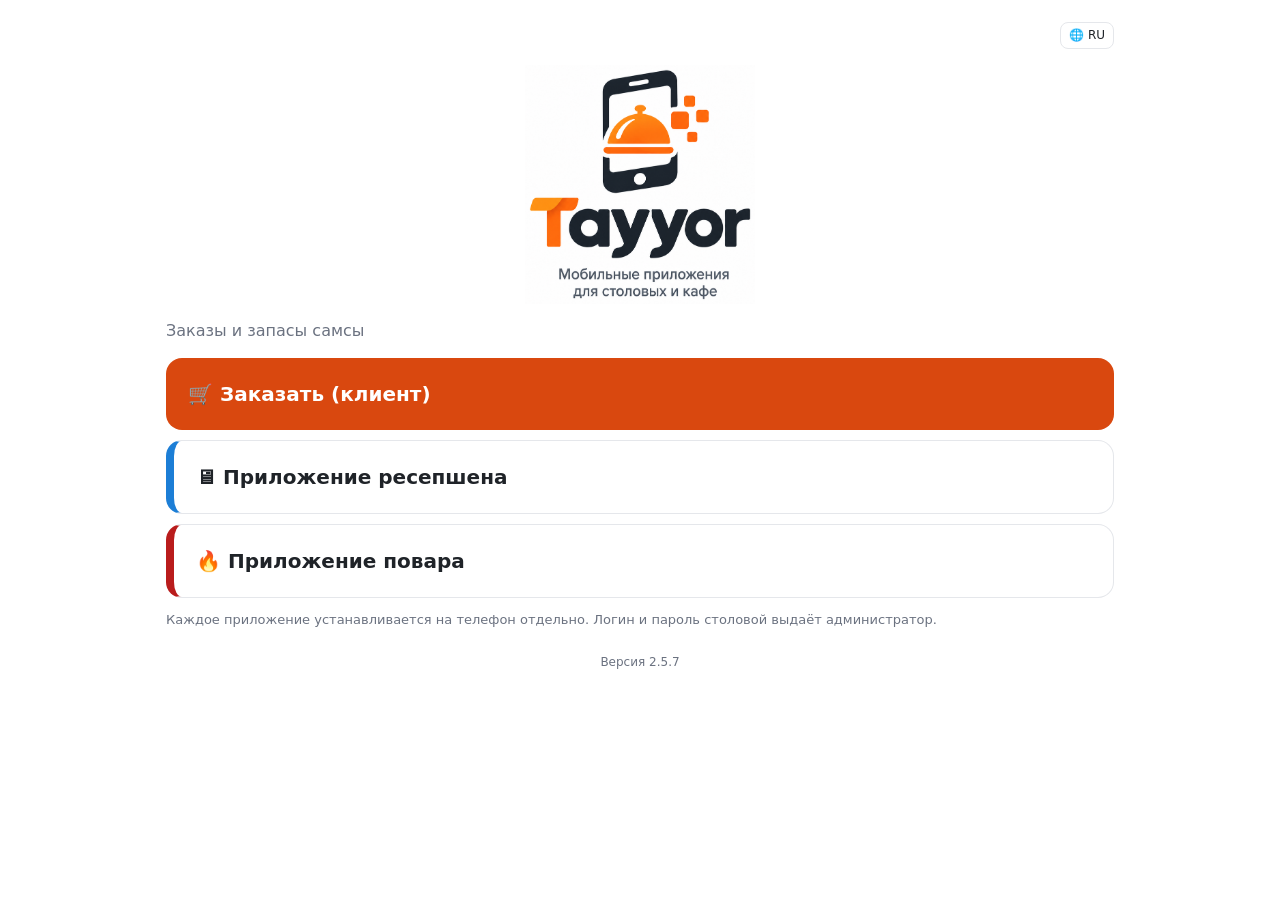
==== index.html @ 119f8dc6 "v2.5.7: hall orders go to the cook (serve on a plate), takeaway labelled pack Co-Authored-By: Claude" ====
<!doctype html>
<html lang="ru">
<head>
<meta charset="utf-8">
<meta name="viewport" content="width=device-width,initial-scale=1,viewport-fit=cover">
<title>Tayyor</title>
<link rel="icon" href="client/favicon.png">
<meta name="theme-color" content="#ffffff">
<meta name="color-scheme" content="light">
<link rel="stylesheet" href="style.css">
</head>
<body>
<div class="wrap">
<header style="justify-content:flex-end"><div class="langs" id="langs"></div></header>
<img class="landlogo" src="assets/logo-client.png" alt="Tayyor">
<p class="sub" id="tag" style="font-size:16px"></p>
<div class="roles" id="roles"></div>
<p class="sub" id="hint"></p>
<div class="foot" id="ver"></div>
</div>
<script>
const V='2.5.7',LI={uzc:0,uzl:1,ru:2,en:3},L=[['uzc','Ўзбекча'],['uzl',"O'zbekcha"],['ru','Русский'],['en','English']];
let lang=localStorage.getItem('tl.lang')||'ru',open_=false;
const T={tag:["Самса буюртмаси ва заҳираси","Samsa buyurtmasi va zaxirasi","Заказы и запасы самсы","Samsa orders & stock"],
c:["Буюртма бериш (мижоз)","Buyurtma berish (mijoz)","Заказать (клиент)","Order (customer)"],
d:["Қабулхона иловаси","Qabulxona ilovasi","Приложение ресепшена","Reception app"],
k:["Ошпаз иловаси","Oshpaz ilovasi","Приложение повара","Kitchen app"],
h:["Ҳар бир иловани алоҳида телефонга ўрнатиш мумкин. Логин ва паролни администратор беради.","Har bir ilovani alohida telefonga o'rnatish mumkin. Login va parolni administrator beradi.","Каждое приложение устанавливается на телефон отдельно. Логин и пароль столовой выдаёт администратор.","Each app installs on a phone separately. The administrator provides the login and password."],
v:["Версия","Versiya","Версия","Version"]};
const t=k=>T[k][LI[lang]];
const q=location.search,hs=location.hash;
const legacy={'#/order':'client/','#/desk':'desk/','#/kitchen':'kitchen/'};
if(legacy[hs])location.replace(legacy[hs]+q);
function draw(){
 document.getElementById('langs').innerHTML=`<button onclick="open_=!open_;draw()">🌐 ${{uzc:'ЎЗ',uzl:'UZ',ru:'RU',en:'EN'}[lang]}</button>`+(open_?`<div class="lmenu">${L.map(([c,n])=>`<button class="${lang===c?'on':''}" onclick="lang='${c}';open_=false;localStorage.setItem('tl.lang',lang);draw()">${n}</button>`).join('')}</div>`:'');
 document.getElementById('tag').textContent=t('tag');
 document.getElementById('roles').innerHTML=`<button onclick="location.href='client/${q}'">🛒 ${t('c')}</button><button onclick="location.href='desk/${q}'" style="border-left:8px solid #1c7ed6">🖥 ${t('d')}</button><button onclick="location.href='kitchen/${q}'" style="border-left:8px solid #b91c1c">🔥 ${t('k')}</button>`;
 document.getElementById('hint').textContent=t('h');
 document.getElementById('ver').textContent=t('v')+' '+V;
}
draw();
</script>
</body>
</html>
---- style.css ----
:root{color-scheme:light;--bg:#ffffff;--fg:#1f2328;--card:#ffffff;--mut:#6b7280;--pri:#d9480f;--ok:#2f9e44;--warn:#e67700;--bad:#c92a2a;--bd:#e5e7eb;--soft:#f3f4f6}
*{box-sizing:border-box}
body{margin:0;background:var(--bg);color:var(--fg);font:16px/1.4 system-ui,-apple-system,Segoe UI,Roboto,sans-serif;-webkit-tap-highlight-color:transparent}
.wrap{max-width:980px;margin:0 auto;padding:12px 16px 110px}
header{display:flex;align-items:center;justify-content:space-between;gap:8px;padding:10px 0}
.brand{font-weight:800;font-size:22px;color:var(--pri);cursor:pointer}
.langs{display:flex;gap:4px}
.langs button{padding:4px 8px;font-size:12px;border-radius:8px;border:1px solid var(--bd);background:var(--card);color:var(--fg)}
.langs button.on{background:var(--pri);color:#fff;border-color:var(--pri)}
h2{margin:18px 0 8px;font-size:18px}
.card{background:var(--card);border:1px solid var(--bd);border-radius:14px;padding:12px;margin:8px 0;display:flex;gap:12px;align-items:center}
.card.col{display:block}
.pe{font-size:34px}.pi{flex:1;min-width:0}.sub{color:var(--mut);font-size:13px}
.chip{display:inline-block;padding:2px 9px;border-radius:99px;font-size:12px;font-weight:600;margin:2px 4px 2px 0;background:var(--soft)}
.chip.ok{background:#d3f9d8;color:#1b5e20}.chip.warn{background:#ffe8cc;color:#8a4b00}.chip.bad{background:#ffe3e3;color:#a61e1e}
button{font:inherit;cursor:pointer}
.btn{background:var(--pri);color:#fff;border:0;border-radius:12px;padding:12px 18px;font-weight:700}
.btn.sec{background:var(--soft);color:var(--fg);border:1px solid var(--bd)}
.btn.ok{background:var(--ok)}.btn.bad{background:var(--bad)}.btn.sm{padding:6px 12px;font-size:14px;border-radius:9px}.btn.full{width:100%}
.step{display:flex;align-items:center;gap:8px}
.step button{width:38px;height:38px;border-radius:50%;border:1px solid var(--bd);background:var(--card);color:var(--fg);font-size:20px}
.step span{min-width:26px;text-align:center;font-weight:700}
input,select{font:inherit;padding:10px;border:1px solid var(--bd);border-radius:10px;background:var(--card);color:var(--fg);width:100%}
.row{display:flex;gap:8px;flex-wrap:wrap;align-items:center}.row>*{flex:1}
.bar{position:fixed;left:0;right:0;bottom:0;background:var(--card);border-top:1px solid var(--bd);padding:10px 16px calc(10px + env(safe-area-inset-bottom));display:flex;gap:12px;align-items:center;justify-content:space-between}
.tabs{display:flex;gap:6px;margin:8px 0;overflow:auto}
.tabs button{flex:1;padding:10px;border-radius:10px;border:1px solid var(--bd);background:var(--card);color:var(--fg);white-space:nowrap;font-weight:600}
.tabs button.on{background:var(--pri);color:#fff;border-color:var(--pri)}
.badge{background:var(--bad);color:#fff;border-radius:99px;padding:0 7px;font-size:12px;margin-left:4px}
.big{font-size:38px;font-weight:800;line-height:1}
.grid{display:grid;grid-template-columns:repeat(auto-fill,minmax(78px,1fr));gap:8px}
.grid button{padding:12px 4px;border-radius:12px;border:1px solid var(--bd);background:var(--card);color:var(--fg);font-weight:700}
.grid button.occ{background:var(--warn);color:#fff;border-color:var(--warn)}.grid button.sel{outline:3px solid var(--pri)}
.roles button{display:block;width:100%;margin:10px 0;padding:22px;font-size:20px;border-radius:16px;border:1px solid var(--bd);background:var(--card);color:var(--fg);font-weight:700;text-align:left}
.roles button:first-child{background:var(--pri);color:#fff;border:0}
.toasts{position:fixed;top:10px;left:10px;right:10px;z-index:50;display:flex;flex-direction:column;gap:6px;pointer-events:none}
.toast{background:#2b1d12;color:#fff;padding:10px 14px;border-radius:12px;box-shadow:0 4px 14px #0005;max-width:520px;margin:0 auto;animation:in .2s}
@keyframes in{from{opacity:0;transform:translateY(-8px)}}
.modal{position:fixed;inset:0;background:#0007;z-index:40;display:flex;align-items:flex-end;justify-content:center}
.modal>div{background:var(--card);width:100%;max-width:560px;border-radius:18px 18px 0 0;padding:18px 16px calc(18px + env(safe-area-inset-bottom));max-height:85vh;overflow:auto}
.upd{background:var(--ok);color:#fff;padding:10px 14px;border-radius:12px;display:flex;justify-content:space-between;align-items:center;gap:8px;margin:6px 0}
.late{animation:bl 1s infinite}@keyframes bl{50%{opacity:.35}}
.timer{font-size:30px;font-weight:800;font-variant-numeric:tabular-nums}
.foot{text-align:center;color:var(--mut);font-size:12px;margin-top:24px}
.line{display:flex;justify-content:space-between;gap:8px;padding:3px 0}

.ask{font-size:26px;margin:6px 0 4px;line-height:1.2}
.kpis{display:grid;grid-template-columns:repeat(auto-fit,minmax(150px,1fr));gap:8px;margin:6px 0}
.kpi{background:var(--card);border:1px solid var(--bd);border-radius:14px;padding:12px}
.kl{font-size:12px;color:var(--mut);font-weight:600;text-transform:uppercase;letter-spacing:.03em}
.kv{font-size:30px;font-weight:800;line-height:1.15;font-variant-numeric:tabular-nums}.kv small{font-size:13px;font-weight:600;color:var(--mut)}
.ks{font-size:12px;color:var(--mut)}
.dp{display:block}
.stack{display:flex;height:10px;border-radius:99px;overflow:hidden;background:var(--soft);margin:8px 0}
.sg{display:block;height:100%}.sg.ok{background:var(--ok)}.sg.warn{background:var(--warn)}.sg.oven{background:#4dabf7}
.dn{display:grid;grid-template-columns:repeat(4,1fr);gap:6px;text-align:center;margin-bottom:6px}
.dv{display:block;font-size:24px;font-weight:800;font-variant-numeric:tabular-nums}.dl{display:block;font-size:11px;color:var(--mut)}
.okc{color:var(--ok)}.badc{color:var(--bad)}.ovc{color:#1c7ed6}
.chart{display:flex;gap:6px;align-items:flex-end;height:120px}
.cb{flex:1;display:flex;flex-direction:column;align-items:center;justify-content:flex-end;height:100%}
.cb i{display:block;width:100%;background:var(--pri);border-radius:6px 6px 0 0;min-height:3px}
.cv{font-size:10px;color:var(--mut)}.cd{font-size:11px;color:var(--mut);margin-top:3px}

html{background:#fff}
.card,.kpi{box-shadow:0 1px 2px rgba(16,24,40,.05)}
input:focus,select:focus{outline:2px solid var(--pri);outline-offset:0;border-color:var(--pri)}
input[type=checkbox]{accent-color:var(--pri)}
*{scrollbar-width:thin;scrollbar-color:#cbd5e1 #fff}
::-webkit-scrollbar{width:8px;height:8px}::-webkit-scrollbar-thumb{background:#cbd5e1;border-radius:8px}::-webkit-scrollbar-track{background:#fff}
.modal{background:rgba(17,24,39,.45)}
header{flex-wrap:wrap}.langs{flex-wrap:wrap}

.tiles{display:grid;grid-template-columns:repeat(auto-fill,minmax(150px,1fr));gap:8px}
.tile{background:var(--card);border:1px solid var(--bd);border-radius:14px;padding:10px 12px;box-shadow:0 1px 2px rgba(16,24,40,.05)}
.tile.warn{background:#fff8eb;border-color:#ffd8a8}.tile.bad{background:#fff1f1;border-color:#ffc9c9}
.th{font-weight:700;font-size:14px;white-space:nowrap;overflow:hidden;text-overflow:ellipsis}
.tv{font-size:34px;font-weight:800;line-height:1.1;font-variant-numeric:tabular-nums}.tl{font-size:11px;color:var(--mut);margin-bottom:4px}
.tr{display:flex;justify-content:space-between;font-size:12px;color:var(--mut);line-height:1.5}.tr b{color:var(--fg)}.tr b.ovc{color:#1c7ed6}
.ts{font-size:11px;color:var(--mut);margin-top:4px;min-height:14px}

.grid{grid-template-columns:repeat(auto-fill,minmax(76px,1fr));align-items:stretch}
.grid button{display:flex;flex-direction:column;align-items:center;justify-content:center;gap:4px;min-height:76px;padding:8px 4px;font-size:24px;line-height:1.1;text-align:center}
.grid button small{display:-webkit-box;-webkit-line-clamp:2;-webkit-box-orient:vertical;overflow:hidden;font-size:12px;font-weight:600;line-height:1.2;max-width:100%}
.grid.tb button{min-height:52px;font-size:18px}
.card .sub{margin-bottom:4px}

.perr{color:var(--bad);font-size:12px;margin-top:4px;line-height:1.3}

.cancelred,.cancelred span{color:var(--bad)!important;font-weight:700}
.toast.bad{background:#b91c1c}

.langs{position:relative}
.lmenu{position:absolute;right:0;top:36px;z-index:30;background:#fff;border:1px solid var(--bd);border-radius:12px;padding:6px;display:flex;flex-direction:column;gap:4px;min-width:130px;box-shadow:0 8px 24px rgba(16,24,40,.15)}
.lmenu button{padding:9px 12px;font-size:14px;text-align:left}

.toast{background:#fff;color:var(--fg);border:1px solid var(--bd);border-left:5px solid var(--ok);box-shadow:0 8px 24px rgba(16,24,40,.18)}
.toast.bad{background:#fff;color:var(--bad);border-left-color:var(--bad);font-weight:600}
.chips{display:flex;flex-wrap:wrap;gap:8px}
.chip2{padding:10px 14px;border-radius:12px;border:1px solid var(--bd);background:#fff;color:var(--fg);font-weight:600}
.chip2.on{background:var(--pri);color:#fff;border-color:var(--pri)}
.cfm{font-size:17px;font-weight:600;margin:0 0 14px;line-height:1.35}

.brand{display:flex;align-items:center;gap:8px}.logo{height:38px;width:auto;display:block}
.landlogo{display:block;width:230px;max-width:70%;margin:6px auto 4px}

.brand{font-size:16px;color:var(--fg);flex-wrap:wrap;row-gap:2px;min-width:0}
.bn{color:var(--pri);font-weight:800;font-size:21px}
.bc{font-weight:700;font-size:16px;max-width:48vw;overflow:hidden;text-overflow:ellipsis;white-space:nowrap}
.br{font-size:12px;font-weight:700;background:var(--soft);border:1px solid var(--bd);border-radius:99px;padding:2px 9px;color:var(--mut)}
.bill{background:#fff8eb;border:1px solid #ffd8a8;color:#8a4b00;border-radius:12px;padding:10px 14px;margin:6px 0;font-weight:600;line-height:1.35}
.bill.late{background:#fff1f1;border-color:#ffc9c9;color:#a61e1e}
.billbox{background:var(--soft);border-radius:12px;padding:10px;margin-top:8px}

.logo{height:24px}
.bn{font-size:14px}
.hmid{text-align:center;margin:0 0 10px}
.hmid .bc{display:block;max-width:none;white-space:normal;overflow:visible;text-overflow:clip;font-size:26px;font-weight:800;line-height:1.15;overflow-wrap:anywhere}
.hmid .br{display:inline-block;margin-top:6px}
.canteen{border:2px solid var(--pri);border-radius:16px;box-shadow:0 2px 10px rgba(16,24,40,.08);margin:12px 0}
.grid.pg{grid-template-columns:repeat(auto-fill,minmax(92px,1fr))}
.grid button.pt{display:flex;flex-direction:column;align-items:center;justify-content:flex-start;gap:4px;padding:8px 4px;min-height:108px;font-size:13px}
.pt .pe2{font-size:28px;line-height:1.1}
.pt .pn{font-size:12px;font-weight:600;line-height:1.2;text-align:center;min-height:29px;width:100%;display:-webkit-box;-webkit-line-clamp:2;-webkit-box-orient:vertical;overflow:hidden}
.pt .pc{margin-top:auto;font-size:14px;font-weight:800;color:var(--mut)}
.tile.top{border-color:var(--pri);box-shadow:0 0 0 2px var(--soft)}

@media(max-width:520px){.tabs{gap:4px}.tabs button{font-size:13px;padding:10px 4px}}

.tabs{flex-wrap:wrap;overflow:visible}
.tabs button{flex:1 1 30%}
.cred{white-space:pre-wrap;word-break:break-all;background:var(--soft);border:1px solid var(--bd);border-radius:12px;padding:12px;font:14px/1.5 ui-monospace,Consolas,monospace;margin:0;user-select:text}

.contact{display:flex;gap:8px;flex-wrap:wrap;justify-content:center;margin:-2px 0 12px}.contact a{text-decoration:none;color:var(--fg)}

/* phones: whole interface 30% smaller */
@media (max-width:640px){body{zoom:.7}}

.sep{height:1px;background:var(--bd);margin:12px 0}
.agrid,.agrid2{display:grid;gap:8px;margin-top:8px}
.agrid{grid-template-columns:repeat(3,1fr)}
.agrid2{grid-template-columns:repeat(2,1fr)}
.agrid .btn,.agrid2 .btn{width:100%;padding:10px 6px;white-space:nowrap}

.chead{cursor:pointer;display:flex;flex-direction:column;gap:6px}
.chead .line{align-items:center;gap:8px}
.chead .cn{min-width:0;overflow:hidden;text-overflow:ellipsis;white-space:nowrap;font-size:17px}
.chead .chip{flex:0 0 auto}
.chead .arr{flex:0 0 auto;color:var(--mut,#6b7280);font-size:18px}
.cbody{margin-top:10px;padding-top:10px;border-top:1px solid var(--bd)}

.packrow{display:grid;grid-template-columns:repeat(auto-fill,minmax(92px,1fr));gap:8px;margin:8px 0}
.pk{border:1.5px solid var(--bd);border-radius:14px;padding:8px 4px;text-align:center;background:#fff}
.pk.ok{border-color:#2f9e44;background:#ebfbee}
.pk.warn{border-color:#f08c00;background:#fff4e6}
.pk .pe2{font-size:26px;line-height:1.1}
.pk .pq{font-size:30px;font-weight:800;line-height:1.1}
.pk .pn{font-size:12px;color:var(--mut,#6b7280)}
.pk .pw{font-size:11px;font-weight:700;color:#d9480f;margin-top:2px}
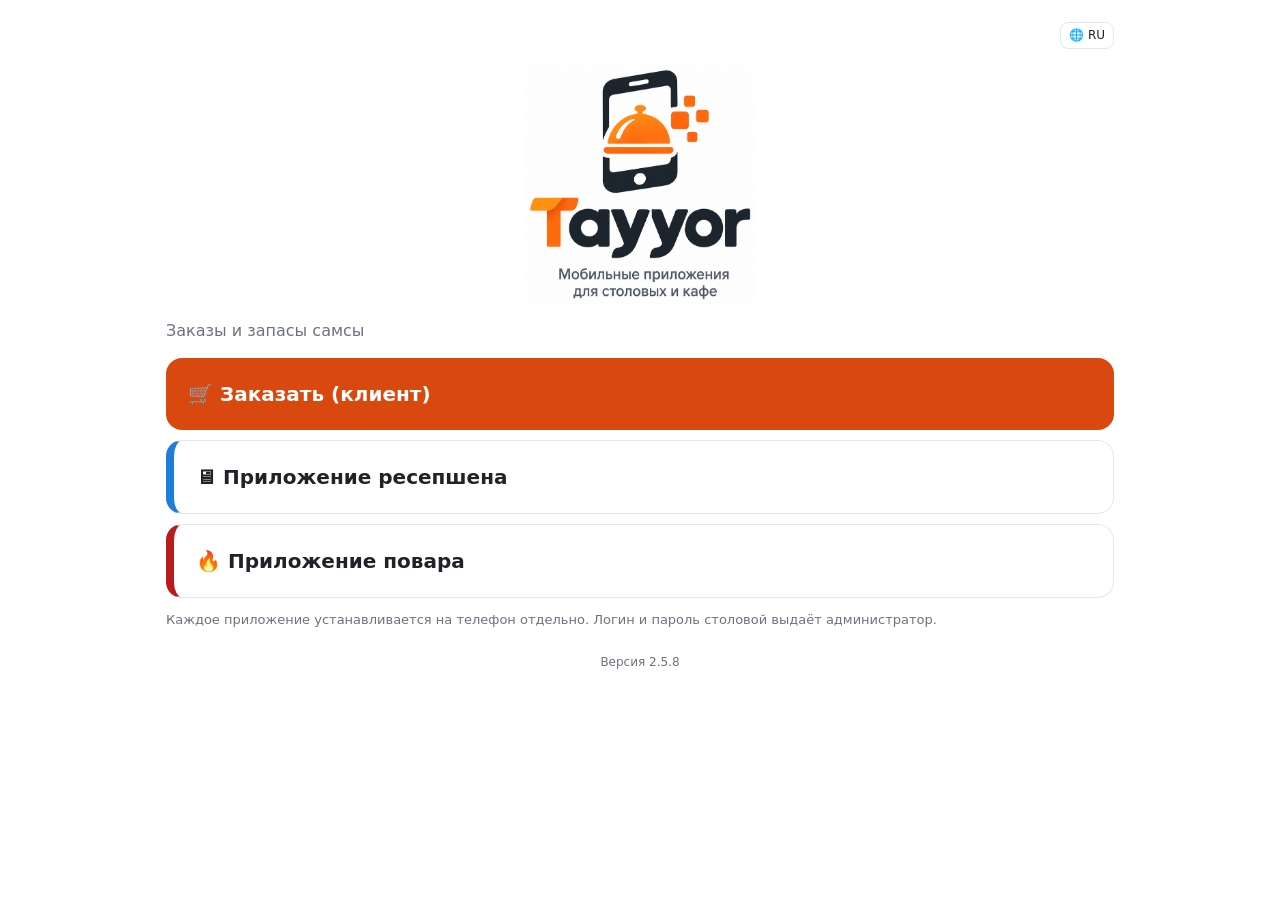
==== commit 956564f7: "v2.5.8: give/close only after the cook hands over (with override) Co-Authored-By: Claude Sonnet 5.5 " ====
--- a/index.html
+++ b/index.html
@@ -19,7 +19,7 @@
 <div class="foot" id="ver"></div>
 </div>
 <script>
-const V='2.5.7',LI={uzc:0,uzl:1,ru:2,en:3},L=[['uzc','Ўзбекча'],['uzl',"O'zbekcha"],['ru','Русский'],['en','English']];
+const V='2.5.8',LI={uzc:0,uzl:1,ru:2,en:3},L=[['uzc','Ўзбекча'],['uzl',"O'zbekcha"],['ru','Русский'],['en','English']];
 let lang=localStorage.getItem('tl.lang')||'ru',open_=false;
 const T={tag:["Самса буюртмаси ва заҳираси","Samsa buyurtmasi va zaxirasi","Заказы и запасы самсы","Samsa orders & stock"],
 c:["Буюртма бериш (мижоз)","Buyurtma berish (mijoz)","Заказать (клиент)","Order (customer)"],
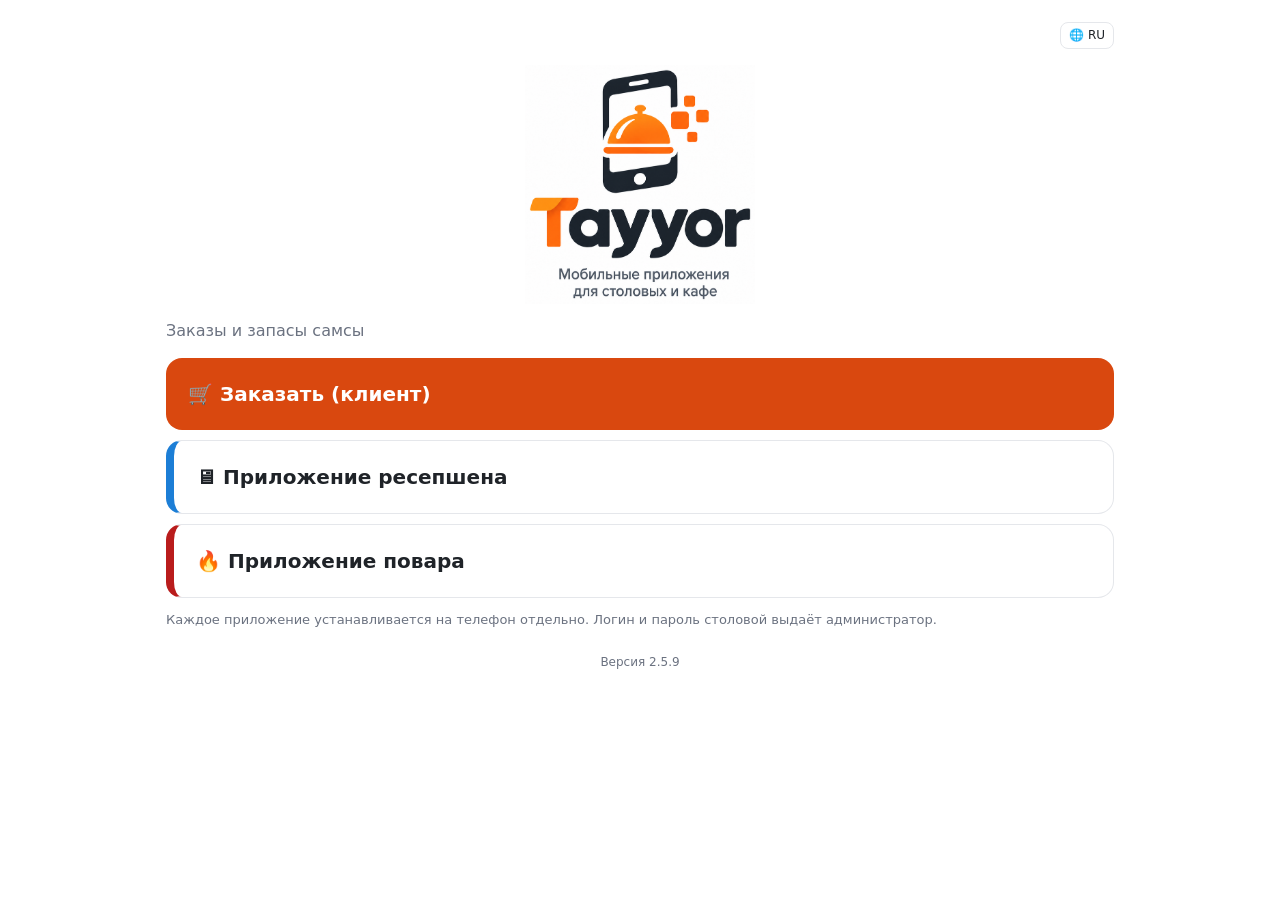
==== commit 6d1203eb: "v2.5.9: equal action buttons in reception order cards Co-Authored-By: Claude Sonnet 5.5 <noreply@ant" ====
--- a/index.html
+++ b/index.html
@@ -19,7 +19,7 @@
 <div class="foot" id="ver"></div>
 </div>
 <script>
-const V='2.5.8',LI={uzc:0,uzl:1,ru:2,en:3},L=[['uzc','Ўзбекча'],['uzl',"O'zbekcha"],['ru','Русский'],['en','English']];
+const V='2.5.9',LI={uzc:0,uzl:1,ru:2,en:3},L=[['uzc','Ўзбекча'],['uzl',"O'zbekcha"],['ru','Русский'],['en','English']];
 let lang=localStorage.getItem('tl.lang')||'ru',open_=false;
 const T={tag:["Самса буюртмаси ва заҳираси","Samsa buyurtmasi va zaxirasi","Заказы и запасы самсы","Samsa orders & stock"],
 c:["Буюртма бериш (мижоз)","Buyurtma berish (mijoz)","Заказать (клиент)","Order (customer)"],
--- a/style.css
+++ b/style.css
@@ -156,3 +156,6 @@
 .pk .pq{font-size:30px;font-weight:800;line-height:1.1}
 .pk .pn{font-size:12px;color:var(--mut,#6b7280)}
 .pk .pw{font-size:11px;font-weight:700;color:#d9480f;margin-top:2px}
+
+.agrid2 .btn{white-space:normal;min-height:46px;line-height:1.15;display:flex;align-items:center;justify-content:center;text-align:center}
+.agrid2 .btn:last-child:nth-child(odd){grid-column:1/-1}
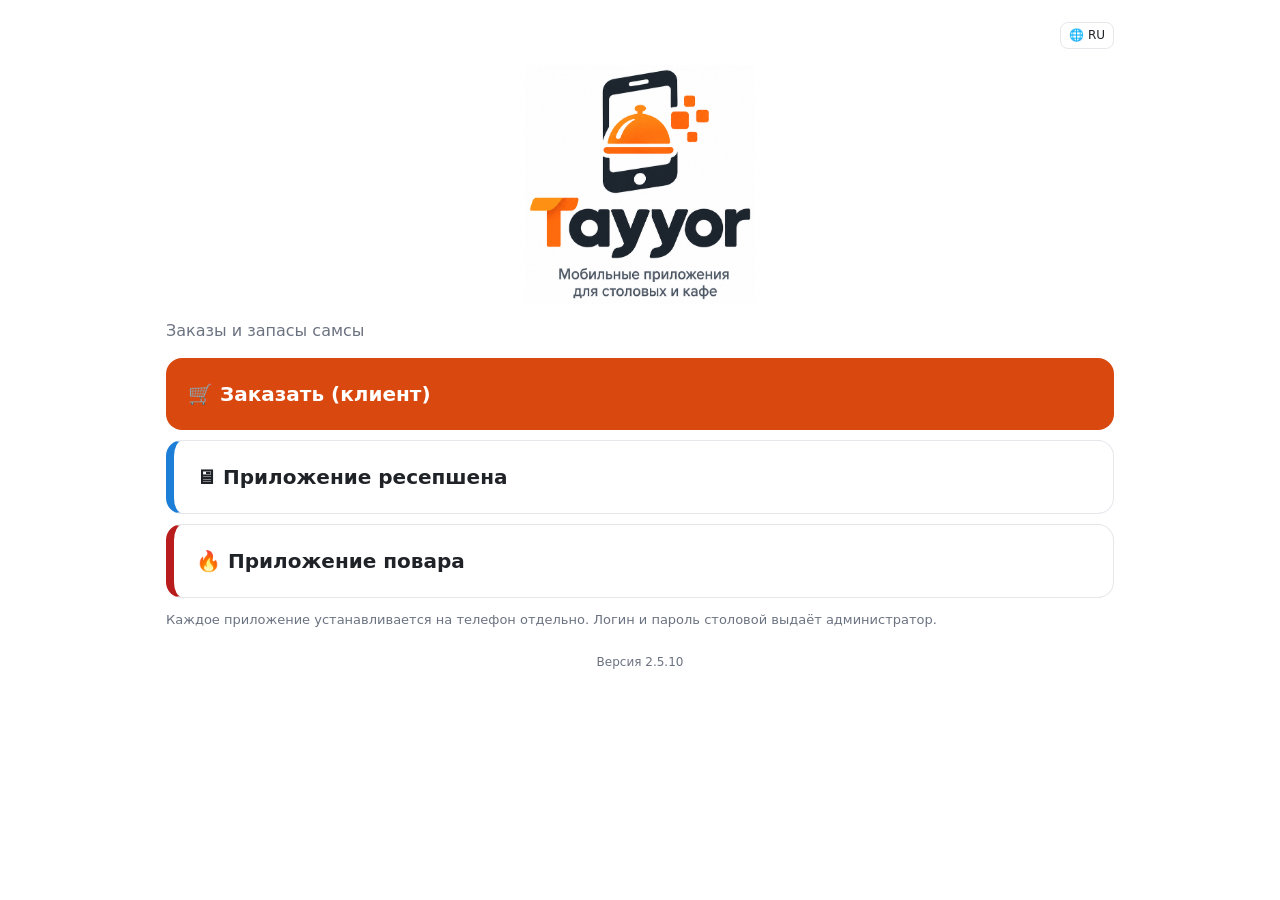
==== commit 88b39074: "v2.5.10: compact single-row action buttons Co-Authored-By: Claude Sonnet 5.5 <noreply@anthropic.com>" ====
--- a/index.html
+++ b/index.html
@@ -19,7 +19,7 @@
 <div class="foot" id="ver"></div>
 </div>
 <script>
-const V='2.5.9',LI={uzc:0,uzl:1,ru:2,en:3},L=[['uzc','Ўзбекча'],['uzl',"O'zbekcha"],['ru','Русский'],['en','English']];
+const V='2.5.10',LI={uzc:0,uzl:1,ru:2,en:3},L=[['uzc','Ўзбекча'],['uzl',"O'zbekcha"],['ru','Русский'],['en','English']];
 let lang=localStorage.getItem('tl.lang')||'ru',open_=false;
 const T={tag:["Самса буюртмаси ва заҳираси","Samsa buyurtmasi va zaxirasi","Заказы и запасы самсы","Samsa orders & stock"],
 c:["Буюртма бериш (мижоз)","Buyurtma berish (mijoz)","Заказать (клиент)","Order (customer)"],
--- a/style.css
+++ b/style.css
@@ -159,3 +159,6 @@
 
 .agrid2 .btn{white-space:normal;min-height:46px;line-height:1.15;display:flex;align-items:center;justify-content:center;text-align:center}
 .agrid2 .btn:last-child:nth-child(odd){grid-column:1/-1}
+
+.acts{display:flex;gap:6px;margin-top:8px}
+.acts .btn{flex:1 1 0;min-width:0;padding:9px 4px;font-size:13px;white-space:nowrap;overflow:hidden;text-overflow:ellipsis;min-height:0}
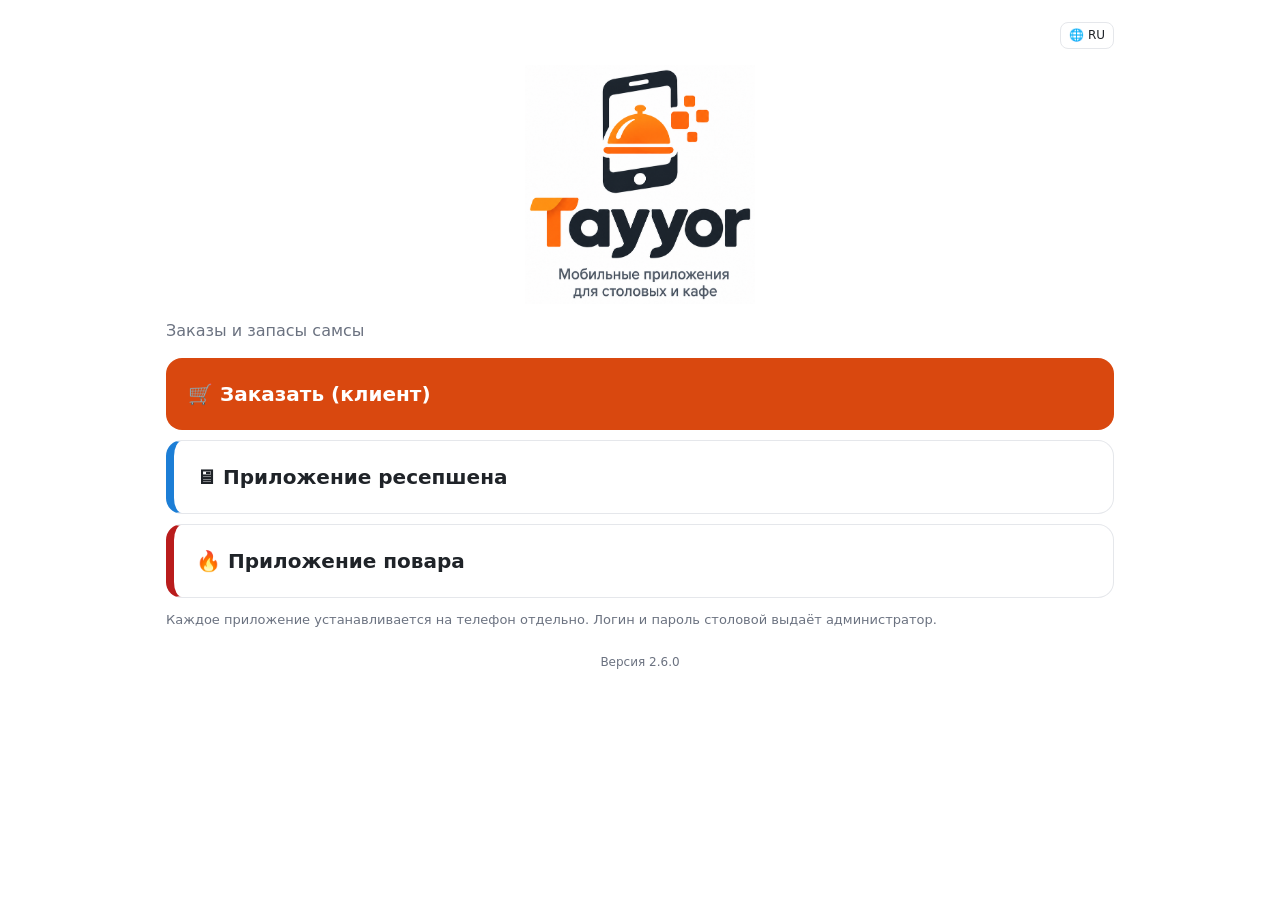
==== commit 0c1a0642: "v2.6.0: audit fixes - revoke helper functions, flood limits, idempotent give/cancel, clamped pickup " ====
--- a/index.html
+++ b/index.html
@@ -19,7 +19,7 @@
 <div class="foot" id="ver"></div>
 </div>
 <script>
-const V='2.5.10',LI={uzc:0,uzl:1,ru:2,en:3},L=[['uzc','Ўзбекча'],['uzl',"O'zbekcha"],['ru','Русский'],['en','English']];
+const V='2.6.0',LI={uzc:0,uzl:1,ru:2,en:3},L=[['uzc','Ўзбекча'],['uzl',"O'zbekcha"],['ru','Русский'],['en','English']];
 let lang=localStorage.getItem('tl.lang')||'ru',open_=false;
 const T={tag:["Самса буюртмаси ва заҳираси","Samsa buyurtmasi va zaxirasi","Заказы и запасы самсы","Samsa orders & stock"],
 c:["Буюртма бериш (мижоз)","Buyurtma berish (mijoz)","Заказать (клиент)","Order (customer)"],
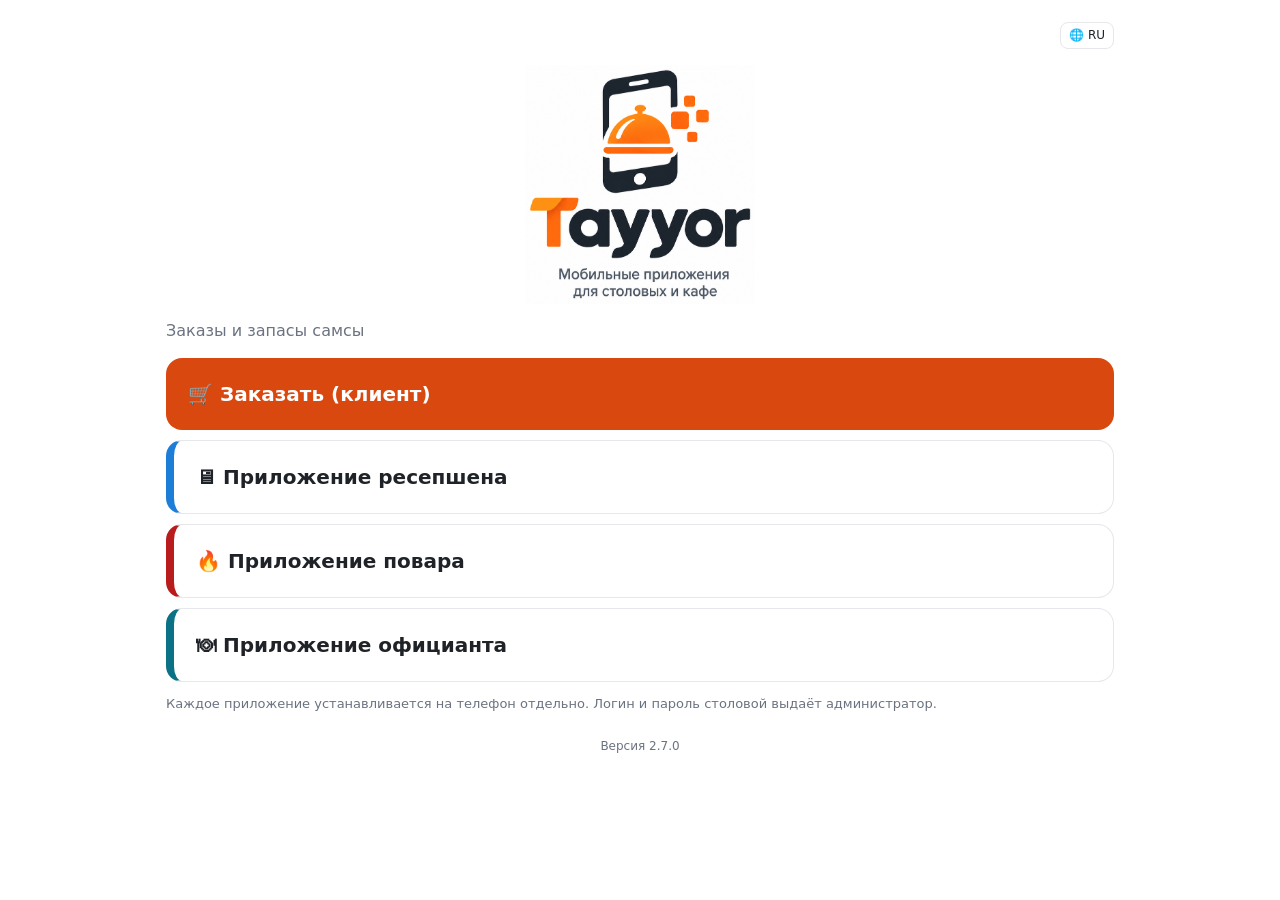
==== commit 3d4959f3: "v2.7.0: waiter app; hall orders go waiter -> cook -> reception -> waiter Co-Authored-By: Claude Sonn" ====
--- a/index.html
+++ b/index.html
@@ -19,13 +19,14 @@
 <div class="foot" id="ver"></div>
 </div>
 <script>
-const V='2.6.0',LI={uzc:0,uzl:1,ru:2,en:3},L=[['uzc','Ўзбекча'],['uzl',"O'zbekcha"],['ru','Русский'],['en','English']];
+const V='2.7.0',LI={uzc:0,uzl:1,ru:2,en:3},L=[['uzc','Ўзбекча'],['uzl',"O'zbekcha"],['ru','Русский'],['en','English']];
 let lang=localStorage.getItem('tl.lang')||'ru',open_=false;
 const T={tag:["Самса буюртмаси ва заҳираси","Samsa buyurtmasi va zaxirasi","Заказы и запасы самсы","Samsa orders & stock"],
 c:["Буюртма бериш (мижоз)","Buyurtma berish (mijoz)","Заказать (клиент)","Order (customer)"],
 d:["Қабулхона иловаси","Qabulxona ilovasi","Приложение ресепшена","Reception app"],
 k:["Ошпаз иловаси","Oshpaz ilovasi","Приложение повара","Kitchen app"],
 h:["Ҳар бир иловани алоҳида телефонга ўрнатиш мумкин. Логин ва паролни администратор беради.","Har bir ilovani alohida telefonga o'rnatish mumkin. Login va parolni administrator beradi.","Каждое приложение устанавливается на телефон отдельно. Логин и пароль столовой выдаёт администратор.","Each app installs on a phone separately. The administrator provides the login and password."],
+w:["Официант иловаси","Ofitsiant ilovasi","Приложение официанта","Waiter app"],
 v:["Версия","Versiya","Версия","Version"]};
 const t=k=>T[k][LI[lang]];
 const q=location.search,hs=location.hash;
@@ -34,7 +35,7 @@
 function draw(){
  document.getElementById('langs').innerHTML=`<button onclick="open_=!open_;draw()">🌐 ${{uzc:'ЎЗ',uzl:'UZ',ru:'RU',en:'EN'}[lang]}</button>`+(open_?`<div class="lmenu">${L.map(([c,n])=>`<button class="${lang===c?'on':''}" onclick="lang='${c}';open_=false;localStorage.setItem('tl.lang',lang);draw()">${n}</button>`).join('')}</div>`:'');
  document.getElementById('tag').textContent=t('tag');
- document.getElementById('roles').innerHTML=`<button onclick="location.href='client/${q}'">🛒 ${t('c')}</button><button onclick="location.href='desk/${q}'" style="border-left:8px solid #1c7ed6">🖥 ${t('d')}</button><button onclick="location.href='kitchen/${q}'" style="border-left:8px solid #b91c1c">🔥 ${t('k')}</button>`;
+ document.getElementById('roles').innerHTML=`<button onclick="location.href='client/${q}'">🛒 ${t('c')}</button><button onclick="location.href='desk/${q}'" style="border-left:8px solid #1c7ed6">🖥 ${t('d')}</button><button onclick="location.href='kitchen/${q}'" style="border-left:8px solid #b91c1c">🔥 ${t('k')}</button><button onclick="location.href='waiter/${q}'" style="border-left:8px solid #0b7285">🍽 ${t('w')}</button>`;
  document.getElementById('hint').textContent=t('h');
  document.getElementById('ver').textContent=t('v')+' '+V;
 }
--- a/style.css
+++ b/style.css
@@ -162,3 +162,10 @@
 
 .acts{display:flex;gap:6px;margin-top:8px}
 .acts .btn{flex:1 1 0;min-width:0;padding:9px 4px;font-size:13px;white-space:nowrap;overflow:hidden;text-overflow:ellipsis;min-height:0}
+
+.linkb{background:none;border:0;color:var(--pri);font:inherit;text-decoration:underline;padding:0;cursor:pointer}
+.grid.tb button.wcook{border-color:#f08c00;background:#fff4e6}
+.grid.tb button.wrdy{border-color:#2f9e44;background:#ebfbee}
+.grid.tb button.wgiven{background:#f1f3f5}
+.agrid{grid-template-columns:repeat(auto-fit,minmax(90px,1fr))!important}
+.grid.tb button.wcook,.grid.tb button.wrdy,.grid.tb button.wgiven{color:var(--fg,#111)}
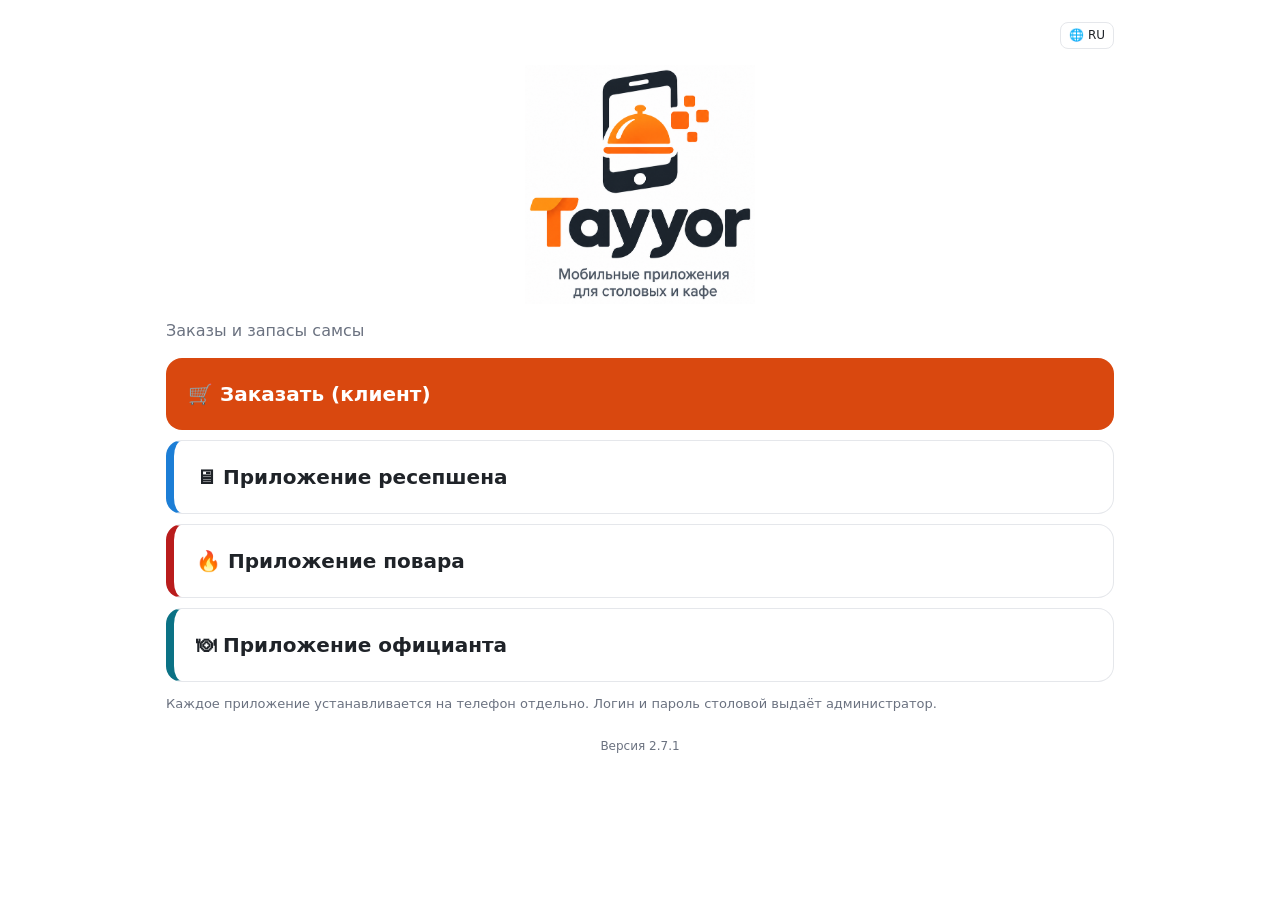
==== commit 76e45daa: "v2.7.1: waiter items not made by the cook skip the kitchen and go straight to reception Co-Authored-" ====
--- a/index.html
+++ b/index.html
@@ -19,7 +19,7 @@
 <div class="foot" id="ver"></div>
 </div>
 <script>
-const V='2.7.0',LI={uzc:0,uzl:1,ru:2,en:3},L=[['uzc','Ўзбекча'],['uzl',"O'zbekcha"],['ru','Русский'],['en','English']];
+const V='2.7.1',LI={uzc:0,uzl:1,ru:2,en:3},L=[['uzc','Ўзбекча'],['uzl',"O'zbekcha"],['ru','Русский'],['en','English']];
 let lang=localStorage.getItem('tl.lang')||'ru',open_=false;
 const T={tag:["Самса буюртмаси ва заҳираси","Samsa buyurtmasi va zaxirasi","Заказы и запасы самсы","Samsa orders & stock"],
 c:["Буюртма бериш (мижоз)","Buyurtma berish (mijoz)","Заказать (клиент)","Order (customer)"],
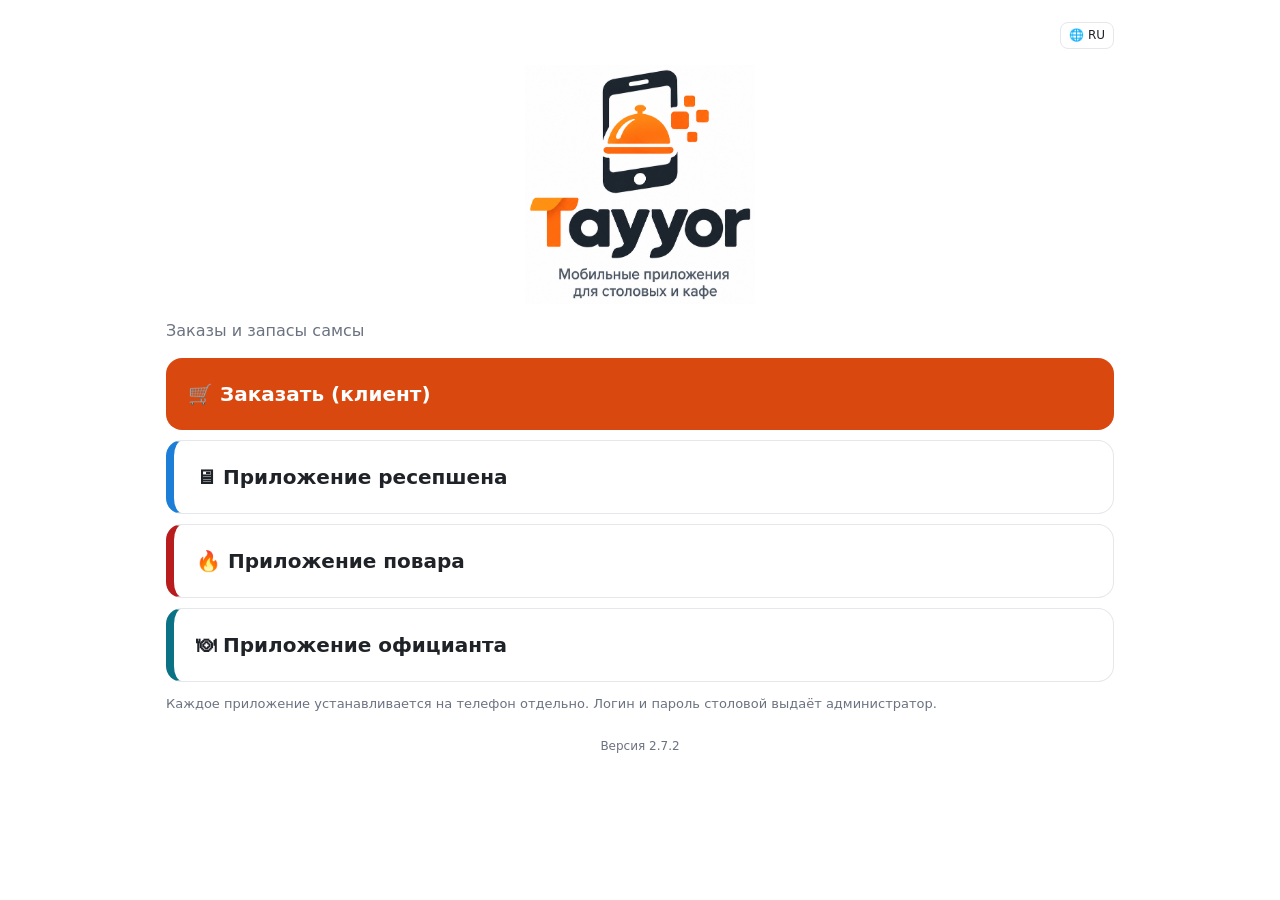
==== commit 3de86c11: "v2.7.2: waiter/reception tiles show in-stock for non-cook goods; old non-cook lines no longer show c" ====
--- a/index.html
+++ b/index.html
@@ -19,7 +19,7 @@
 <div class="foot" id="ver"></div>
 </div>
 <script>
-const V='2.7.1',LI={uzc:0,uzl:1,ru:2,en:3},L=[['uzc','Ўзбекча'],['uzl',"O'zbekcha"],['ru','Русский'],['en','English']];
+const V='2.7.2',LI={uzc:0,uzl:1,ru:2,en:3},L=[['uzc','Ўзбекча'],['uzl',"O'zbekcha"],['ru','Русский'],['en','English']];
 let lang=localStorage.getItem('tl.lang')||'ru',open_=false;
 const T={tag:["Самса буюртмаси ва заҳираси","Samsa buyurtmasi va zaxirasi","Заказы и запасы самсы","Samsa orders & stock"],
 c:["Буюртма бериш (мижоз)","Buyurtma berish (mijoz)","Заказать (клиент)","Order (customer)"],
--- a/style.css
+++ b/style.css
@@ -169,3 +169,7 @@
 .grid.tb button.wgiven{background:#f1f3f5}
 .agrid{grid-template-columns:repeat(auto-fit,minmax(90px,1fr))!important}
 .grid.tb button.wcook,.grid.tb button.wrdy,.grid.tb button.wgiven{color:var(--fg,#111)}
+.pt .av{margin-top:auto;font-size:12px;font-weight:800;padding:2px 8px;border-radius:99px}
+.pt .av.yes{background:#dcf5e3;color:#16793a}
+.pt .av.no{background:#fde3e3;color:#b42318}
+.grid button.pt.off{opacity:.55;pointer-events:none}
